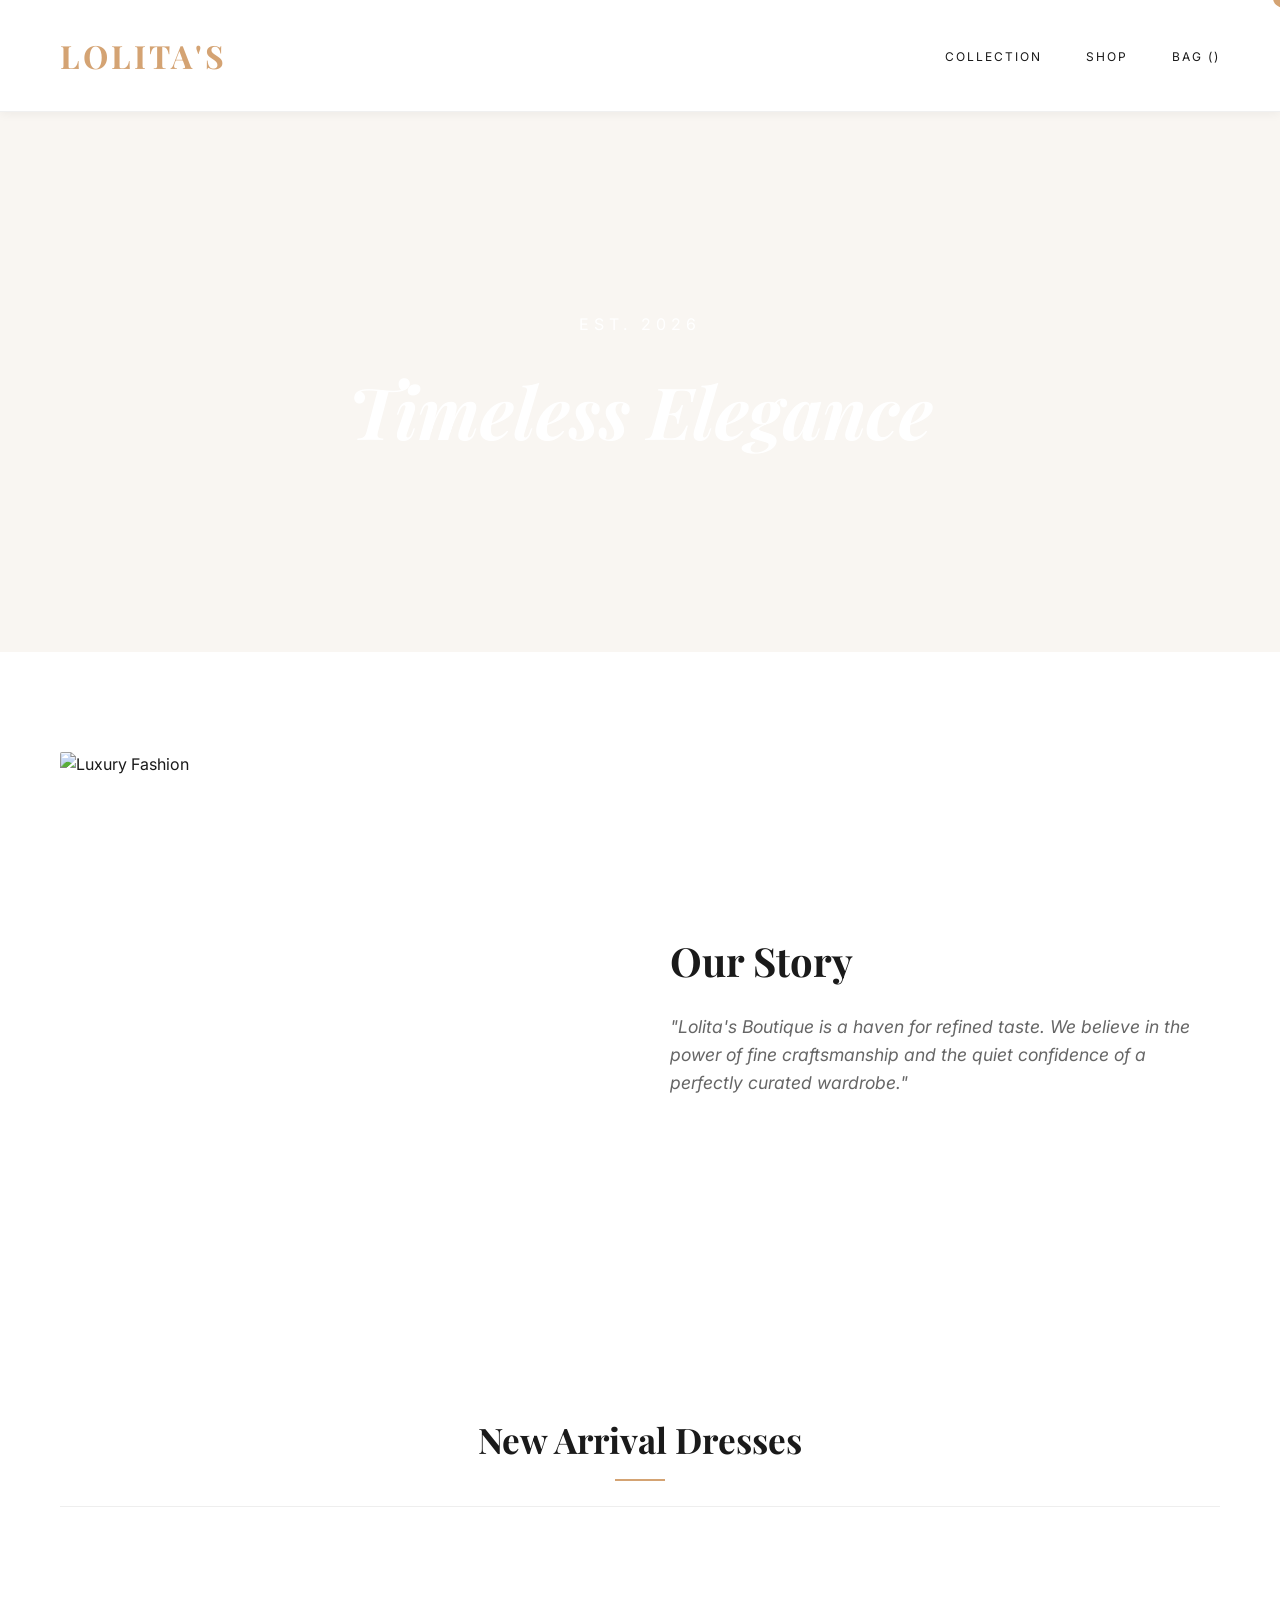
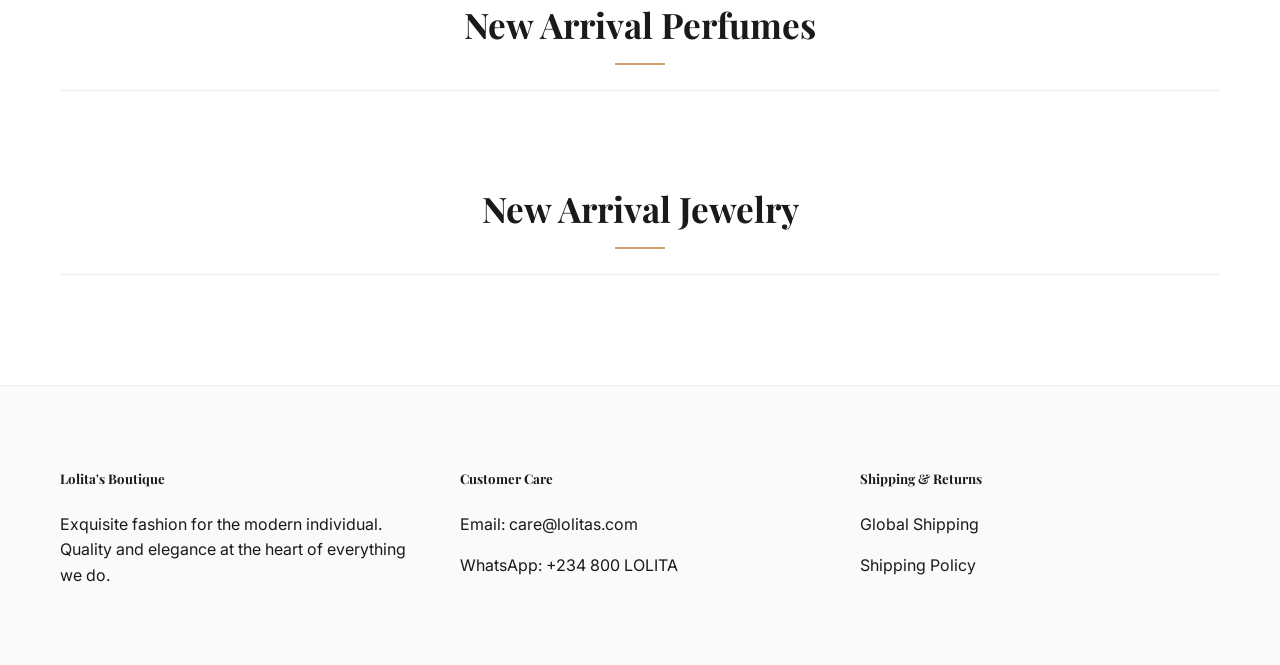
==== index.html @ f6cc1ccd "Add files via upload" ====
<!doctype html>
<html lang="en">
  <head>
    <meta charset="UTF-8" />
    <meta name="viewport" content="width=device-width, initial-scale=1.0" />
    <title>Lolita's Boutique | Timeless Elegance</title>
    <link rel="stylesheet" href="style.css" />
    <link
      href="https://fonts.googleapis.com/css2?family=Playfair+Display:ital,wght@0,700;1,400&family=Inter:wght@300;400;600&display=swap"
      rel="stylesheet"
    />
    <style>
      :root {
        --accent: #d4a373;
        --dark: #1a1a1a;
        --soft: #f9f6f2;
      }
      body {
        margin: 0;
        font-family: "Inter", sans-serif;
        color: var(--dark);
        background: #fff;
        line-height: 1.6;
      }
      nav {
        padding: 30px 60px;
        display: flex;
        justify-content: space-between;
        align-items: center;
        background: white;
        border-bottom: 1px solid #f0f0f0;
        position: sticky;
        top: 0;
        z-index: 1000;
      }
      nav h1 {
        font-family: "Playfair Display";
        font-size: 2rem;
        letter-spacing: 3px;
        margin: 0;
        color: var(--accent);
      }
      .nav-links a {
        text-decoration: none;
        color: var(--dark);
        margin-left: 40px;
        font-size: 0.75rem;
        text-transform: uppercase;
        letter-spacing: 2px;
      }

      .hero {
        height: 60vh;
        background: var(--soft);
        display: flex;
        flex-direction: column;
        justify-content: center;
        align-items: center;
        text-align: center;
      }
      .hero h2 {
        font-family: "Playfair Display";
        font-size: 4.5rem;
        margin: 0;
        font-style: italic;
      }

      .about-section {
        padding: 100px 60px;
        display: grid;
        grid-template-columns: 1fr 1fr;
        gap: 60px;
        align-items: center;
        max-width: 1200px;
        margin: 0 auto;
      }
      .about-img {
        width: 100%;
        height: 500px;
        object-fit: cover;
        border-radius: 2px;
      }

      .section-title {
        font-family: "Playfair Display";
        font-size: 2.2rem;
        margin: 60px 60px 30px;
        border-bottom: 1px solid #eee;
        padding-bottom: 15px;
      }
      .product-grid {
        display: grid;
        grid-template-columns: repeat(auto-fit, minmax(300px, 1fr));
        gap: 40px;
        padding: 0 60px;
        margin-bottom: 60px;
      }
      .product-card {
        text-align: center;
      }
      .product-card img {
        width: 100%;
        height: 450px;
        object-fit: cover;
        background: #f8f8f8;
      }

      footer {
        background: #fafafa;
        padding: 60px;
        border-top: 1px solid #eee;
        margin-top: 80px;
      }
      .footer-grid {
        display: grid;
        grid-template-columns: repeat(auto-fit, minmax(250px, 1fr));
        gap: 40px;
        max-width: 1200px;
        margin: 0 auto;
      }
    </style>
  </head>
  <body>
    <nav>
      <h1>LOLITA'S</h1>
      <div class="nav-links">
        <a href="index.html">Collection</a>
        <a href="shop.html">Shop</a>
        <a href="checkout.html">Bag (<span id="cart-count">0</span>)</a>
      </div>
    </nav>

    <header class="hero">
      <p style="text-transform: uppercase; letter-spacing: 5px">Est. 2026</p>
      <h2>Timeless Elegance</h2>
    </header>

    <section class="about-section">
      <img
        src="https://images.unsplash.com/photo-1490481651871-ab68de25d43d?q=80&w=1000"
        class="about-img"
        alt="Luxury Fashion"
      />
      <div>
        <h3
          style="
            font-family: &quot;Playfair Display&quot;;
            font-size: 2.5rem;
            margin-bottom: 20px;
          "
        >
          Our Story
        </h3>
        <p style="font-style: italic; color: #666; font-size: 1.1rem">
          "Lolita's Boutique is a haven for refined taste. We believe in the
          power of fine craftsmanship and the quiet confidence of a perfectly
          curated wardrobe."
        </p>
      </div>
    </section>

    <h3 class="section-title">New Arrival Dresses</h3>
    <div id="dresses-arrival" class="product-grid"></div>

    <h3 class="section-title">New Arrival Perfumes</h3>
    <div id="perfumes-arrival" class="product-grid"></div>

    <h3 class="section-title">New Arrival Jewelry</h3>
    <div id="jewelry-arrival" class="product-grid"></div>

    <footer>
      <div class="footer-grid">
        <div class="footer-col">
          <h5 style="font-family: &quot;Playfair Display&quot;">
            Lolita's Boutique
          </h5>
          <p>
            Exquisite fashion for the modern individual. Quality and elegance at
            the heart of everything we do.
          </p>
        </div>
        <div class="footer-col">
          <h5 style="font-family: &quot;Playfair Display&quot;">
            Customer Care
          </h5>
          <p>Email: care@lolitas.com</p>
          <p>WhatsApp: +234 800 LOLITA</p>
        </div>
        <div class="footer-col">
          <h5 style="font-family: &quot;Playfair Display&quot;">
            Shipping & Returns
          </h5>
          <p>Global Shipping</p>
          <p>Shipping Policy</p>
        </div>
      </div>
    </footer>
    <script src="script.js"></script>
  </body>
</html>
---- style.css ----
@import url("https://fonts.googleapis.com/css2?family=Playfair+Display:wght@700&family=Poppins:wght@300;400;600&display=swap");

:root {
  --primary: #d4a373;
  --dark: #1a1a1a;
  --light: #fdfaf7;
}

html {
  scroll-behavior: smooth;
} /* Makes the page slide smoothly */

body {
  font-family: "Poppins", sans-serif;
  background-color: var(--light);
  margin: 0;
  color: var(--dark);
}

nav {
  display: flex;
  justify-content: space-between;
  align-items: center;
  padding: 20px 8%;
  background: white;
  position: sticky;
  top: 0;
  z-index: 1000;
  box-shadow: 0 2px 10px rgba(0, 0, 0, 0.05);
}

.logo {
  font-family: "Playfair Display", serif;
  font-size: 1.8rem;
  color: var(--primary);
  letter-spacing: 2px;
}

nav ul {
  list-style: none;
  display: flex;
  gap: 30px;
  padding: 0;
  margin: 0;
}
nav ul li a {
  text-decoration: none;
  color: var(--dark);
  text-transform: uppercase;
  font-size: 0.8rem;
  letter-spacing: 1px;
  transition: 0.3s;
}
nav ul li a:hover {
  color: var(--primary);
}

.hero {
  height: 40vh;
  background:
    linear-gradient(rgba(0, 0, 0, 0.5), rgba(0, 0, 0, 0.5)),
    url("https://images.unsplash.com/photo-1441986300917-64674bd600d8?auto=format&fit=crop&w=1600&q=80");
  background-size: cover;
  background-position: center;
  display: flex;
  flex-direction: column;
  justify-content: center;
  align-items: center;
  color: white;
}

.hero h1 {
  font-family: "Playfair Display", serif;
  font-size: 3.5rem;
  margin: 0;
}

.container {
  padding: 40px 8%;
  max-width: 1400px;
  margin: 0 auto;
}

.section-title {
  font-family: "Playfair Display", serif;
  font-size: 2.2rem;
  text-align: center;
  margin: 60px 0 40px;
  position: relative;
}

.section-title::after {
  content: "";
  display: block;
  width: 50px;
  height: 2px;
  background: var(--primary);
  margin: 10px auto;
}

.products-grid {
  display: grid;
  grid-template-columns: repeat(auto-fit, minmax(300px, 1fr));
  gap: 40px;
  margin-bottom: 80px;
}

.product-card {
  background: white;
  transition: 0.4s;
  border: 1px solid #f0f0f0;
}

.product-card:hover {
  transform: translateY(-8px);
  box-shadow: 0 15px 30px rgba(0, 0, 0, 0.05);
}

.product-image {
  width: 100%;
  height: 450px;
  object-fit: cover;
}

.product-info {
  padding: 25px;
  text-align: center;
}
.product-info h3 {
  font-family: "Playfair Display", serif;
  font-size: 1.3rem;
  margin: 10px 0;
}
.price {
  color: var(--primary);
  font-weight: 600;
  font-size: 1.1rem;
  margin-bottom: 15px;
}

.qty-wrapper {
  display: flex;
  align-items: center;
  justify-content: center;
  gap: 10px;
  margin-bottom: 20px;
  font-size: 0.85rem;
}

.qty-input {
  width: 50px;
  padding: 6px;
  border: 1px solid #ddd;
  text-align: center;
}

.buy-btn {
  width: 100%;
  padding: 14px;
  background: var(--dark);
  color: white;
  border: none;
  cursor: pointer;
  text-transform: uppercase;
  letter-spacing: 2px;
  font-size: 0.8rem;
  font-weight: 600;
}

.buy-btn:hover {
  background: var(--primary);
}

.cart-icon {
  position: relative;
}
#cart-count {
  background: var(--primary);
  color: white;
  font-size: 10px;
  padding: 2px 7px;
  border-radius: 50%;
  position: absolute;
  top: -12px;
  right: -15px;
}
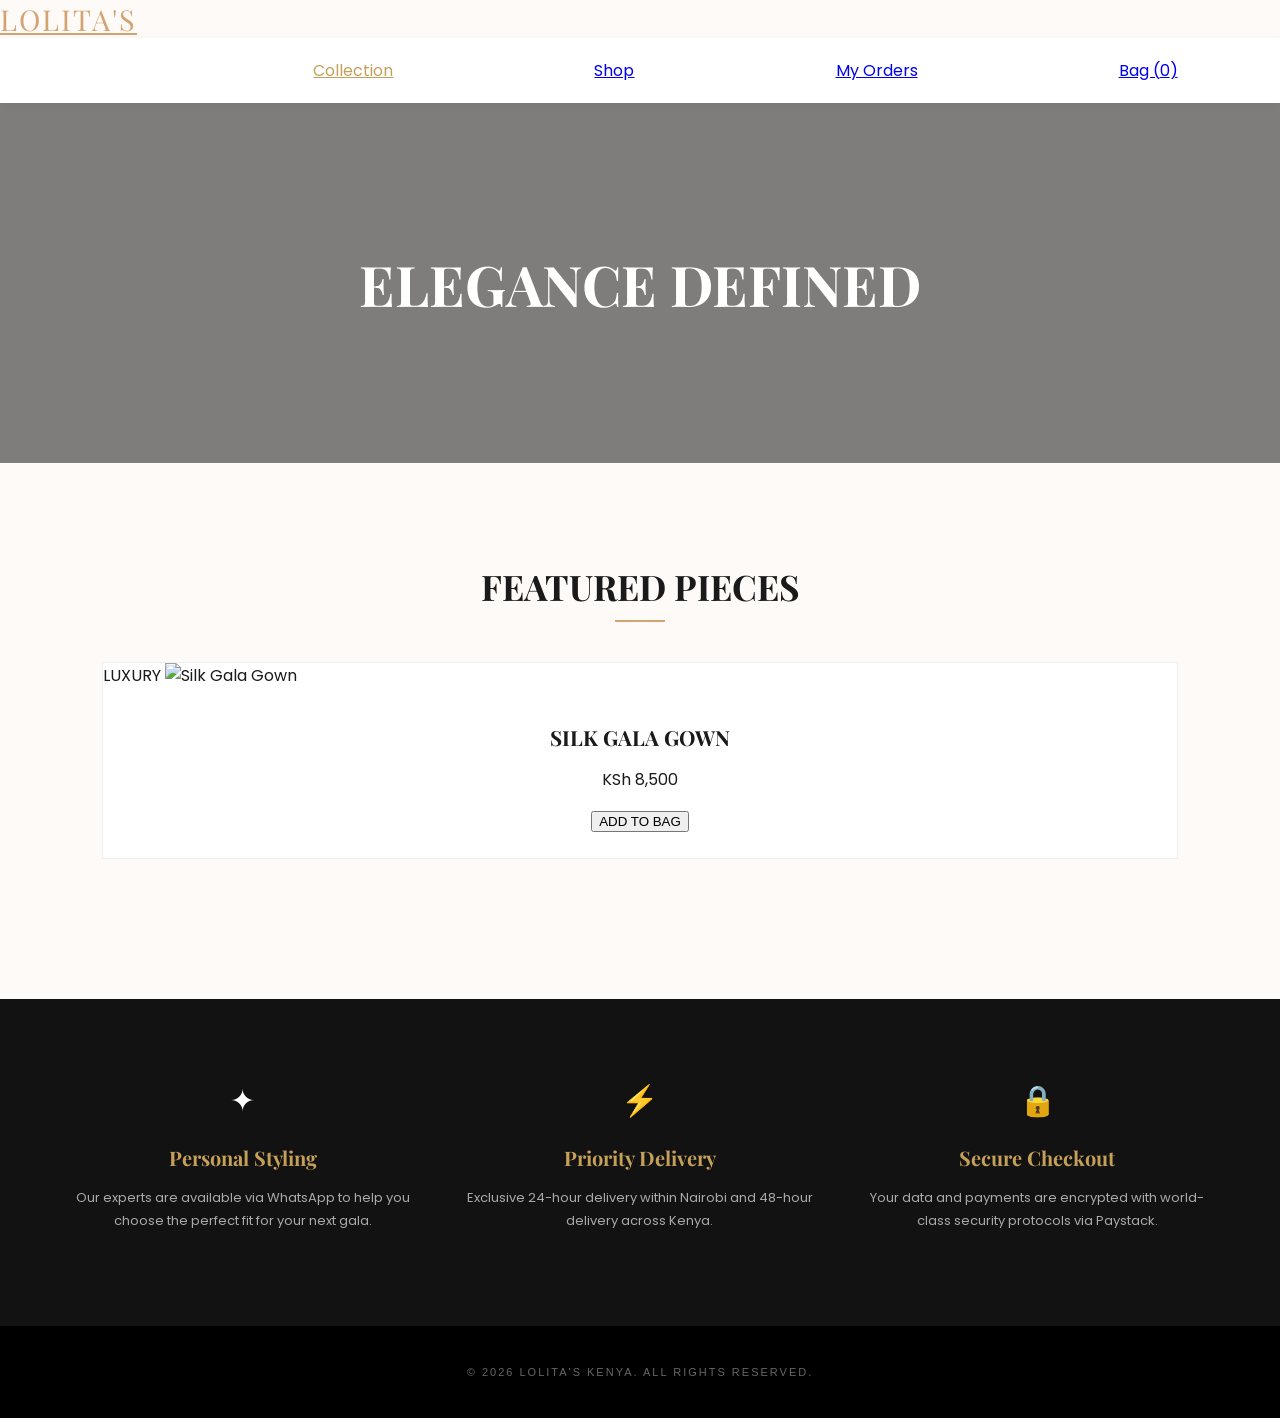
==== commit 0c821a41: "Revamp index.html with new layout and auth modal Updated the HTML structure and styles for the bouti" ====
--- a/index.html
+++ b/index.html
@@ -3,198 +3,285 @@
   <head>
     <meta charset="UTF-8" />
     <meta name="viewport" content="width=device-width, initial-scale=1.0" />
-    <title>Lolita's Boutique | Timeless Elegance</title>
+    <title>Lolita's | Luxury Boutique</title>
     <link rel="stylesheet" href="style.css" />
-    <link
-      href="https://fonts.googleapis.com/css2?family=Playfair+Display:ital,wght@0,700;1,400&family=Inter:wght@300;400;600&display=swap"
-      rel="stylesheet"
-    />
     <style>
-      :root {
-        --accent: #d4a373;
-        --dark: #1a1a1a;
-        --soft: #f9f6f2;
-      }
-      body {
-        margin: 0;
-        font-family: "Inter", sans-serif;
-        color: var(--dark);
-        background: #fff;
-        line-height: 1.6;
-      }
-      nav {
-        padding: 30px 60px;
-        display: flex;
-        justify-content: space-between;
-        align-items: center;
-        background: white;
-        border-bottom: 1px solid #f0f0f0;
-        position: sticky;
+      /* Modal Styles */
+      .auth-overlay {
+        display: none;
+        position: fixed;
         top: 0;
-        z-index: 1000;
-      }
-      nav h1 {
-        font-family: "Playfair Display";
-        font-size: 2rem;
-        letter-spacing: 3px;
-        margin: 0;
-        color: var(--accent);
-      }
-      .nav-links a {
-        text-decoration: none;
-        color: var(--dark);
-        margin-left: 40px;
-        font-size: 0.75rem;
-        text-transform: uppercase;
-        letter-spacing: 2px;
-      }
-
-      .hero {
-        height: 60vh;
-        background: var(--soft);
-        display: flex;
-        flex-direction: column;
+        left: 0;
+        width: 100%;
+        height: 100%;
+        background: rgba(0, 0, 0, 0.85);
+        z-index: 9999;
         justify-content: center;
         align-items: center;
+        backdrop-filter: blur(8px);
+      }
+      .auth-modal {
+        background: white;
+        padding: 40px;
+        border-radius: 20px;
+        width: 90%;
+        max-width: 400px;
         text-align: center;
-      }
-      .hero h2 {
-        font-family: "Playfair Display";
-        font-size: 4.5rem;
-        margin: 0;
-        font-style: italic;
-      }
-
-      .about-section {
-        padding: 100px 60px;
-        display: grid;
-        grid-template-columns: 1fr 1fr;
-        gap: 60px;
-        align-items: center;
-        max-width: 1200px;
-        margin: 0 auto;
-      }
-      .about-img {
+        box-shadow: 0 20px 50px rgba(0, 0, 0, 0.3);
+      }
+      .auth-modal h2 {
+        font-family: "Playfair Display", serif;
+        margin-bottom: 10px;
+      }
+      .auth-input {
         width: 100%;
-        height: 500px;
-        object-fit: cover;
-        border-radius: 2px;
-      }
-
-      .section-title {
-        font-family: "Playfair Display";
-        font-size: 2.2rem;
-        margin: 60px 60px 30px;
-        border-bottom: 1px solid #eee;
-        padding-bottom: 15px;
-      }
-      .product-grid {
-        display: grid;
-        grid-template-columns: repeat(auto-fit, minmax(300px, 1fr));
-        gap: 40px;
-        padding: 0 60px;
-        margin-bottom: 60px;
-      }
-      .product-card {
-        text-align: center;
-      }
-      .product-card img {
+        padding: 15px;
+        margin-bottom: 15px;
+        border: 1px solid #eee;
+        border-radius: 10px;
+        box-sizing: border-box;
+        background: #f9f9f9;
+      }
+      .auth-btn {
         width: 100%;
-        height: 450px;
-        object-fit: cover;
-        background: #f8f8f8;
-      }
-
-      footer {
-        background: #fafafa;
-        padding: 60px;
-        border-top: 1px solid #eee;
-        margin-top: 80px;
-      }
-      .footer-grid {
+        padding: 18px;
+        background: #121212;
+        color: white;
+        border: none;
+        border-radius: 40px;
+        font-weight: bold;
+        cursor: pointer;
+        letter-spacing: 2px;
+      }
+      .logout-btn {
+        font-size: 10px;
+        color: #ff4d4d;
+        cursor: pointer;
+        display: none;
+        margin-left: 15px;
+        text-transform: uppercase;
+      }
+      #user-welcome {
+        font-size: 12px;
+        color: #c5a059;
+        margin-right: 10px;
+        font-weight: 600;
+      }
+
+      /* RESTORED CLASSY CUSTOMER CARE STYLES */
+      .care-section {
+        background: #121212;
+        color: #fff;
+        padding: 80px 5%;
+        margin-top: 100px;
         display: grid;
         grid-template-columns: repeat(auto-fit, minmax(250px, 1fr));
         gap: 40px;
-        max-width: 1200px;
-        margin: 0 auto;
+        text-align: center;
+      }
+      .care-item h3 {
+        font-family: "Playfair Display", serif;
+        font-size: 20px;
+        margin-bottom: 15px;
+        color: #c5a059;
+      }
+      .care-item p {
+        font-size: 13px;
+        color: #aaa;
+        line-height: 1.8;
+      }
+      .care-icon {
+        font-size: 30px;
+        margin-bottom: 20px;
+        display: block;
       }
     </style>
   </head>
   <body>
-    <nav>
-      <h1>LOLITA'S</h1>
-      <div class="nav-links">
-        <a href="index.html">Collection</a>
-        <a href="shop.html">Shop</a>
-        <a href="checkout.html">Bag (<span id="cart-count">0</span>)</a>
-      </div>
-    </nav>
-
-    <header class="hero">
-      <p style="text-transform: uppercase; letter-spacing: 5px">Est. 2026</p>
-      <h2>Timeless Elegance</h2>
+    <div class="auth-overlay" id="authOverlay">
+      <div class="auth-modal">
+        <h2>Join the Circle</h2>
+        <p>
+          Lolita's is an exclusive boutique. Provide your details to unlock the
+          collection.
+        </p>
+        <form id="authForm">
+          <input
+            type="text"
+            id="regName"
+            class="auth-input"
+            placeholder="Full Name"
+            required
+          />
+          <input
+            type="email"
+            id="regEmail"
+            class="auth-input"
+            placeholder="Email Address"
+            required
+          />
+          <input
+            type="tel"
+            id="regPhone"
+            class="auth-input"
+            placeholder="Phone Number"
+            required
+          />
+          <button type="submit" class="auth-btn">START SHOPPING</button>
+        </form>
+      </div>
+    </div>
+
+    <header>
+      <a href="index.html" class="logo">LOLITA'S</a>
+      <nav class="nav-links">
+        <span id="user-welcome"></span>
+        <a href="index.html" style="color: #c5a059">Collection</a>
+        <a href="javascript:void(0)" onclick="checkAuth('shop.html')">Shop</a>
+        <a href="javascript:void(0)" onclick="checkAuth('orders.html')"
+          >My Orders</a
+        >
+        <a href="javascript:void(0)" onclick="checkAuth('checkout.html')"
+          >Bag (<span class="cart-count">0</span>)</a
+        >
+        <span id="logoutLink" class="logout-btn" onclick="logout()"
+          >Logout</span
+        >
+      </nav>
     </header>
 
-    <section class="about-section">
-      <img
-        src="https://images.unsplash.com/photo-1490481651871-ab68de25d43d?q=80&w=1000"
-        class="about-img"
-        alt="Luxury Fashion"
-      />
-      <div>
-        <h3
-          style="
-            font-family: &quot;Playfair Display&quot;;
-            font-size: 2.5rem;
-            margin-bottom: 20px;
-          "
-        >
-          Our Story
-        </h3>
-        <p style="font-style: italic; color: #666; font-size: 1.1rem">
-          "Lolita's Boutique is a haven for refined taste. We believe in the
-          power of fine craftsmanship and the quiet confidence of a perfectly
-          curated wardrobe."
-        </p>
-      </div>
+    <section class="hero">
+      <h1>ELEGANCE DEFINED</h1>
     </section>
 
-    <h3 class="section-title">New Arrival Dresses</h3>
-    <div id="dresses-arrival" class="product-grid"></div>
-
-    <h3 class="section-title">New Arrival Perfumes</h3>
-    <div id="perfumes-arrival" class="product-grid"></div>
-
-    <h3 class="section-title">New Arrival Jewelry</h3>
-    <div id="jewelry-arrival" class="product-grid"></div>
-
-    <footer>
-      <div class="footer-grid">
-        <div class="footer-col">
-          <h5 style="font-family: &quot;Playfair Display&quot;">
-            Lolita's Boutique
-          </h5>
-          <p>
-            Exquisite fashion for the modern individual. Quality and elegance at
-            the heart of everything we do.
-          </p>
+    <div class="container">
+      <h2 class="section-title">FEATURED PIECES</h2>
+      <div class="product-grid">
+        <div class="product-card">
+          <div class="img-container">
+            <span class="badge">LUXURY</span>
+            <img src="images/dress1.jpg" alt="Silk Gala Gown" />
+          </div>
+          <div class="product-info">
+            <h3>SILK GALA GOWN</h3>
+            <p>KSh 8,500</p>
+            <button
+              class="add-btn"
+              onclick="
+                protectedAddToBag({
+                  id: 1,
+                  name: 'Silk Gala Gown',
+                  price: 8500,
+                  image: 'images/dress1.jpg',
+                })
+              "
+            >
+              ADD TO BAG
+            </button>
+          </div>
         </div>
-        <div class="footer-col">
-          <h5 style="font-family: &quot;Playfair Display&quot;">
-            Customer Care
-          </h5>
-          <p>Email: care@lolitas.com</p>
-          <p>WhatsApp: +234 800 LOLITA</p>
-        </div>
-        <div class="footer-col">
-          <h5 style="font-family: &quot;Playfair Display&quot;">
-            Shipping & Returns
-          </h5>
-          <p>Global Shipping</p>
-          <p>Shipping Policy</p>
-        </div>
+      </div>
+    </div>
+
+    <section class="care-section">
+      <div class="care-item">
+        <span class="care-icon">✦</span>
+        <h3>Personal Styling</h3>
+        <p>
+          Our experts are available via WhatsApp to help you choose the perfect
+          fit for your next gala.
+        </p>
+      </div>
+      <div class="care-item">
+        <span class="care-icon">⚡</span>
+        <h3>Priority Delivery</h3>
+        <p>
+          Exclusive 24-hour delivery within Nairobi and 48-hour delivery across
+          Kenya.
+        </p>
+      </div>
+      <div class="care-item">
+        <span class="care-icon">🔒</span>
+        <h3>Secure Checkout</h3>
+        <p>
+          Your data and payments are encrypted with world-class security
+          protocols via Paystack.
+        </p>
+      </div>
+    </section>
+
+    <footer
+      style="
+        background: #000;
+        color: #fff;
+        padding: 40px 5%;
+        text-align: center;
+        font-family: &quot;Inter&quot;, sans-serif;
+      "
+    >
+      <div style="font-size: 11px; color: #666; letter-spacing: 2px">
+        © 2026 LOLITA'S KENYA. ALL RIGHTS RESERVED.
       </div>
     </footer>
+
     <script src="script.js"></script>
+    <script>
+      // Authentication scripts remain the same as previous response
+      const authOverlay = document.getElementById("authOverlay");
+      const authForm = document.getElementById("authForm");
+      const logoutLink = document.getElementById("logoutLink");
+      const userWelcome = document.getElementById("user-welcome");
+
+      function checkAuth(redirectUrl) {
+        const user = localStorage.getItem("lolitasUser");
+        if (!user) {
+          sessionStorage.setItem("redirectAfterAuth", redirectUrl);
+          authOverlay.style.display = "flex";
+        } else {
+          window.location.href = redirectUrl;
+        }
+      }
+
+      function protectedAddToBag(product) {
+        const user = localStorage.getItem("lolitasUser");
+        if (!user) {
+          authOverlay.style.display = "flex";
+        } else {
+          addToBag(product);
+        }
+      }
+
+      authForm.onsubmit = (e) => {
+        e.preventDefault();
+        const userData = {
+          name: document.getElementById("regName").value,
+          email: document.getElementById("regEmail").value,
+          phone: document.getElementById("regPhone").value,
+        };
+        localStorage.setItem("lolitasUser", JSON.stringify(userData));
+        const dest = sessionStorage.getItem("redirectAfterAuth");
+        if (dest) {
+          sessionStorage.removeItem("redirectAfterAuth");
+          window.location.href = dest;
+        } else {
+          location.reload();
+        }
+      };
+
+      function logout() {
+        localStorage.removeItem("lolitasUser");
+        location.reload();
+      }
+
+      window.onload = () => {
+        const userJson = localStorage.getItem("lolitasUser");
+        if (userJson) {
+          const user = JSON.parse(userJson);
+          logoutLink.style.display = "inline-block";
+          userWelcome.innerText = `Welcome, ${user.name.split(" ")[0]}`;
+        }
+      };
+    </script>
   </body>
 </html>
+
